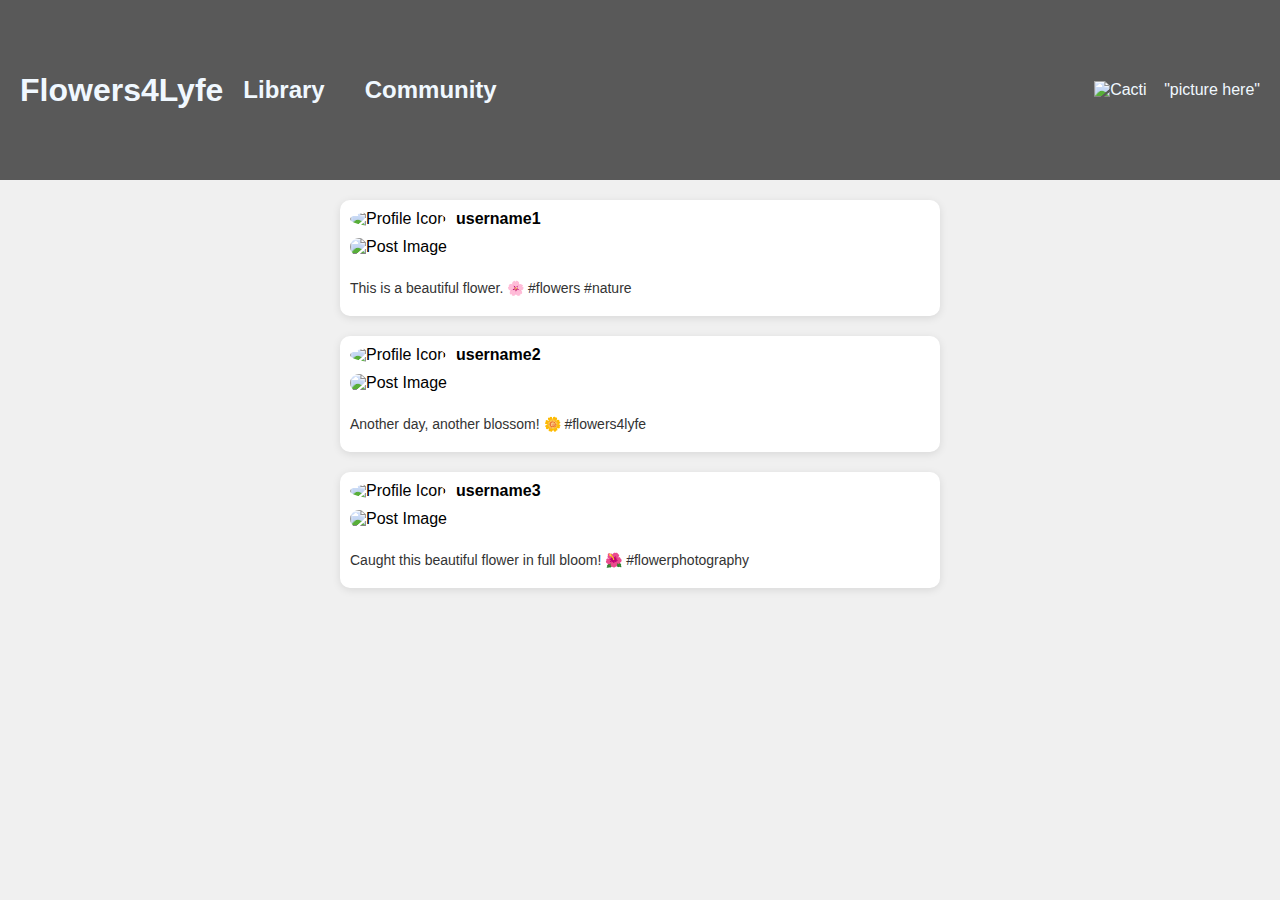
==== community.html @ d800b5dd "Modified header" ====
<!DOCTYPE html>
<html lang="en">
<head>
    <meta charset="UTF-8">
    <meta name="viewport" content="width=device-width, initial-scale=1.0">
    <title>Flowers4Lyfe</title>
    <style>
        /* General body styles */
        body {
            font-family: Arial, sans-serif;
            margin: 0;
            padding: 0;
            background-color: #f0f0f0;
        }
        .header {
            display: flex;
            align-items: center;
            background-color: #595959;
            color: aliceblue;
            padding: 10px 20px;
            height: 20vh;
            box-sizing: border-box;
        }
        .header h1 {
            margin: 0;
        }
        .header h2 {
            margin: 0 20px;
            cursor: pointer;
        }
        .header img {
            width: 70px;
            margin-left: auto;
        }
        .feed {
            display: flex;
            flex-direction: column;
            max-width: 600px;
            margin: 20px auto;
            gap: 20px;
            padding: 0 20px;
        }
        .post {
            background-color: white;
            border-radius: 10px;
            box-shadow: 0 2px 8px rgba(0, 0, 0, 0.1);
            overflow: hidden;
            padding: 10px;
        }

        /* Post header (profile icon + username) */
        .post-header {
            display: flex;
            align-items: center;
            gap: 10px;
            margin-bottom: 10px;
        }

        .profile-icon img {
            border-radius: 50%;
            width: 40px;
            height: 40px;
        }

        .username {
            font-weight: bold;
            font-size: 16px;
        }

        /* Post image */
        .post-image {
            width: 100%;
            border-radius: 10px;
            margin-bottom: 10px;
        }

        /* Caption text */
        .caption {
            font-size: 14px;
            color: #333;
            margin-bottom: 10px;
        }

    </style>
</head>

<body>
     <!-- Header -->
     <div class="header">
        <h1>Flowers4Lyfe</h1>
        <h2>Library</h2>
        <h2>Community</h2>
        <img src="/path/to/your/image.jpg" alt="Cacti">
        "picture here"
    </div>

    <!-- Feed (Posts) -->
    <div class="feed">
        <!-- Post 1 -->
        <div class="post">
            <div class="post-header">
                <div class="profile-icon">
                    <img src="https://via.placeholder.com/50" alt="Profile Icon">
                </div>
                <span class="username">username1</span>
            </div>
            <img src="https://via.placeholder.com/600x400" alt="Post Image" class="post-image">
            <p class="caption">This is a beautiful flower. 🌸 #flowers #nature</p>
        </div>

        <!-- Post 2 -->
        <div class="post">
            <div class="post-header">
                <div class="profile-icon">
                    <img src="https://via.placeholder.com/50" alt="Profile Icon">
                </div>
                <span class="username">username2</span>
            </div>
            <img src="https://via.placeholder.com/600x400" alt="Post Image" class="post-image">
            <p class="caption">Another day, another blossom! 🌼 #flowers4lyfe</p>
        </div>

        <!-- Post 3 -->
        <div class="post">
            <div class="post-header">
                <div class="profile-icon">
                    <img src="https://via.placeholder.com/50" alt="Profile Icon">
                </div>
                <span class="username">username3</span>
            </div>
            <img src="https://via.placeholder.com/600x400" alt="Post Image" class="post-image">
            <p class="caption">Caught this beautiful flower in full bloom! 🌺 #flowerphotography</p>
        </div>

        <!-- Add more posts here -->
    </div>
</body>
</html>
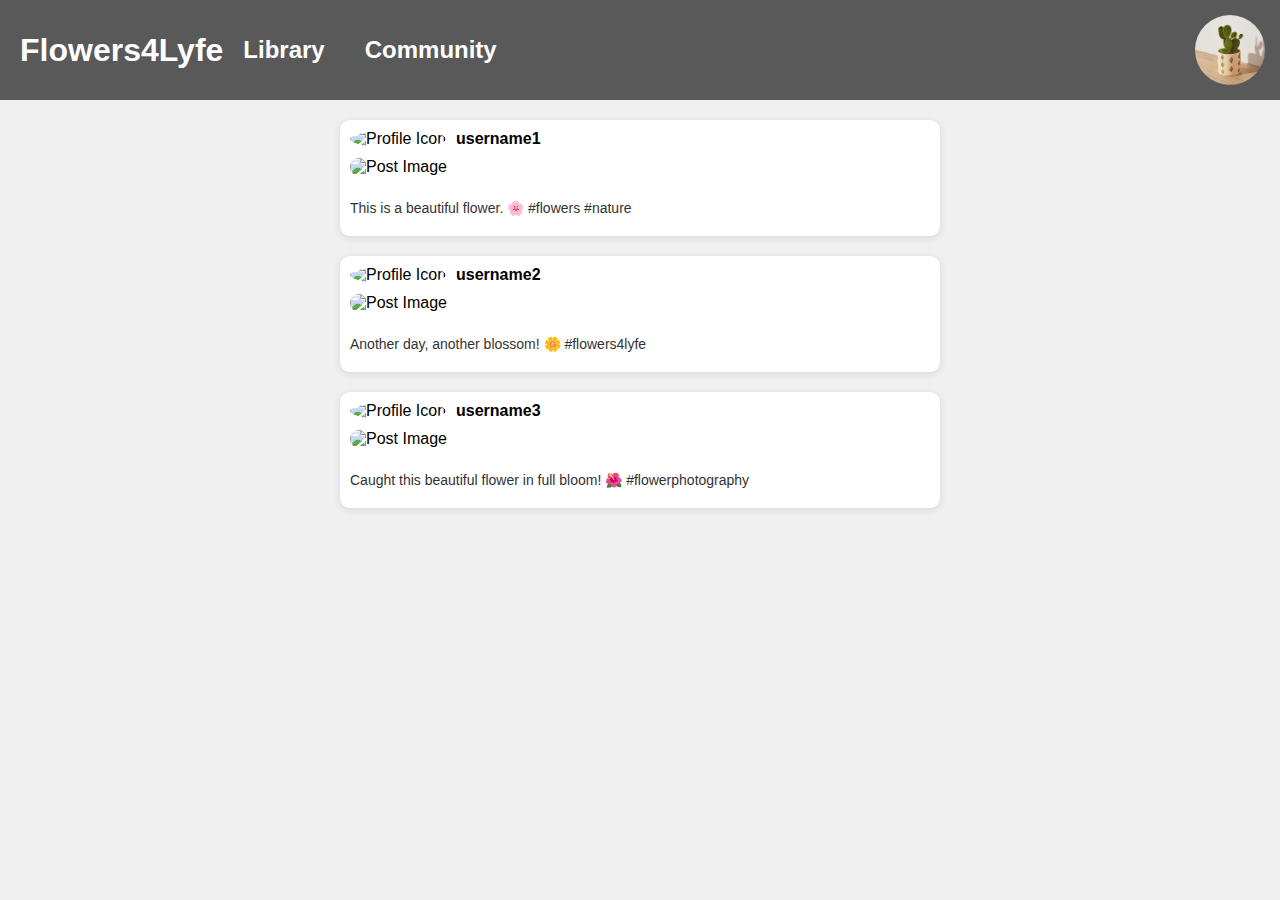
==== commit 345320af: "header fixed in community.html" ====
--- a/community.html
+++ b/community.html
@@ -18,11 +18,32 @@
             background-color: #595959;
             color: aliceblue;
             padding: 10px 20px;
-            height: 20vh;
+            height: 100px;
             box-sizing: border-box;
+
         }
         .header h1 {
             margin: 0;
+        }
+        .header a {
+            text-decoration: none;
+            color: white;
+        }
+        .header a:hover {
+            color: green;
+            transition: color 0.3s ease;
+        }
+        .header img {
+            width: 70px;
+            margin-left: auto;
+        }
+        .cacti {
+            position: absolute;
+            object-fit: cover;
+            border-radius: 50%;
+            border-color: black;
+            top: 15px;
+            right: 15px;
         }
         .header h2 {
             margin: 0 20px;
@@ -87,11 +108,10 @@
 <body>
      <!-- Header -->
      <div class="header">
-        <h1>Flowers4Lyfe</h1>
-        <h2>Library</h2>
-        <h2>Community</h2>
-        <img src="/path/to/your/image.jpg" alt="Cacti">
-        "picture here"
+        <h1><a href="home.html">Flowers4Lyfe</a></h1>
+        <h2><a href="library.html">Library</a></h2>
+        <h2><a href="community.html">Community</a></h2>
+        <a href="settings.html"><img src="cactus.png" alt="Cacti" class="cacti"></a>
     </div>
 
     <!-- Feed (Posts) -->
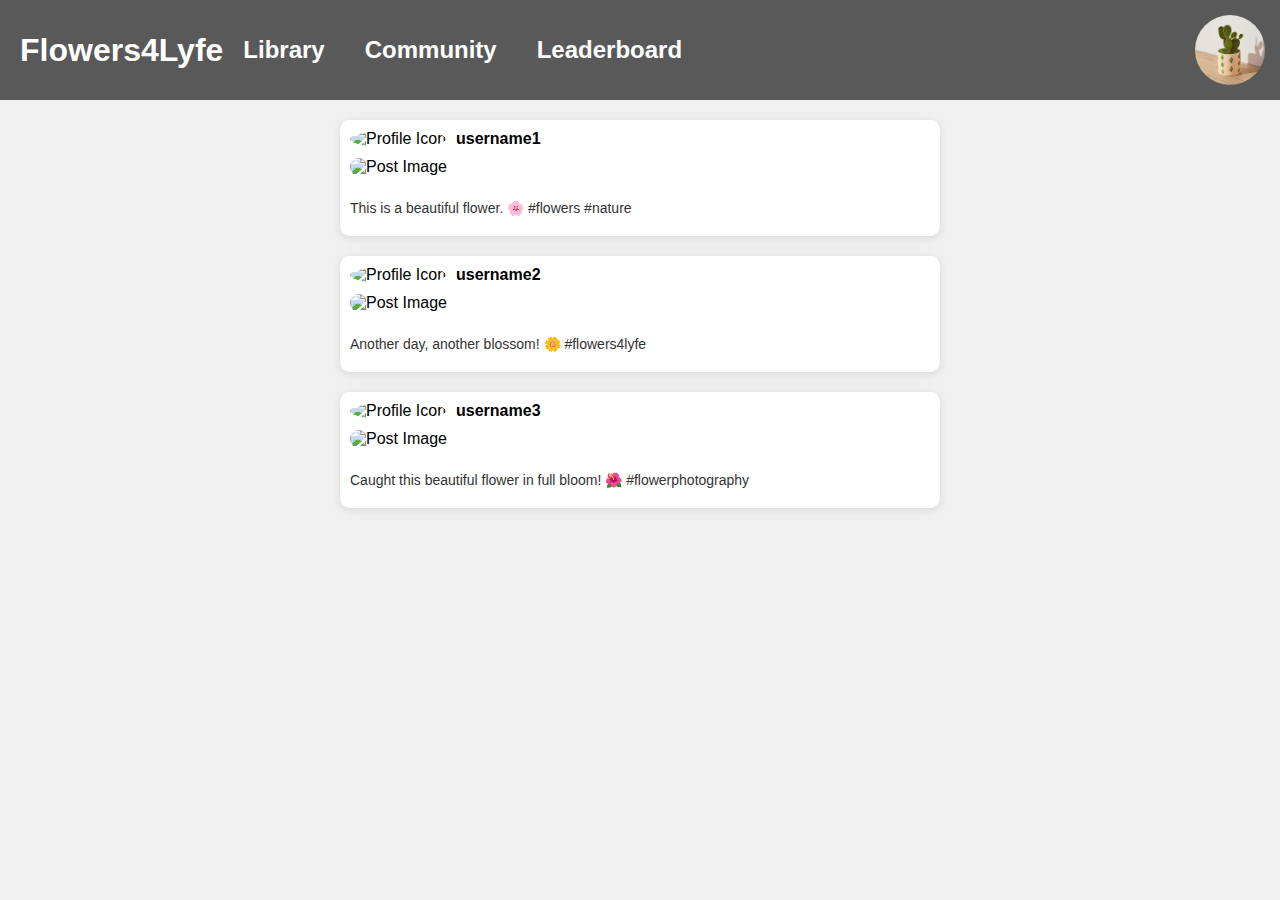
==== commit e18914ac: "Added link to leaderboard page to all headers" ====
--- a/community.html
+++ b/community.html
@@ -111,6 +111,7 @@
         <h1><a href="home.html">Flowers4Lyfe</a></h1>
         <h2><a href="library.html">Library</a></h2>
         <h2><a href="community.html">Community</a></h2>
+        <a href="leaderboard.html" class="header-link"><h2>Leaderboard</h2></a>
         <a href="settings.html"><img src="cactus.png" alt="Cacti" class="cacti"></a>
     </div>
 
